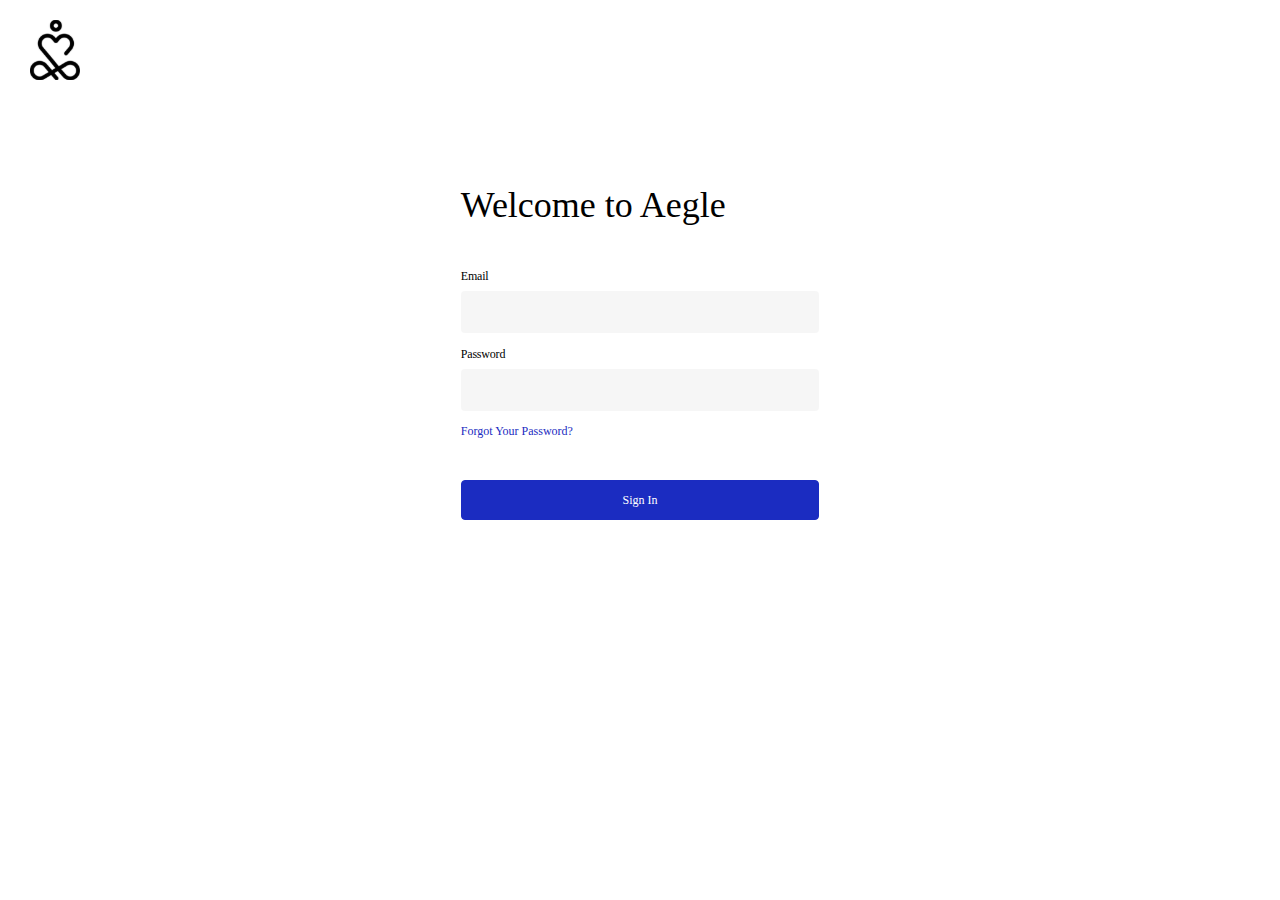
==== login.html @ f9b8bf65 "created frontend for  login page" ====
<!DOCTYPE html>
<html lang="en">
  <head>
    <meta charset="UTF-8" />
    <meta name="viewport" content="width=device-width, initial-scale=1.0" />
    <title>Document</title>
    <link rel="stylesheet" href="css/login.css" />
  </head>
  <body>
    <div class="main_container">
      <div class="logo">
        <img src="images/logo.svg" alt="logo" />
      </div>

      <div class="form_container">
        <div class="header">Welcome to Aegle</div>

        <div class="form">
          <form action="" method="get">
            <div class="box">
              <label for="">Email</label>
              <input type="email" name="" id="" />
            </div>

            <div class="box">
              <label for="">Password</label>
              <input type="password" name="" id="" />
            </div>

            <div class="forgot_password">
              forgot your password?
            </div>

            <input type="submit" value="sign in" />
          </form>
        </div>
      </div>
    </div>
  </body>
</html>
---- css/login.css ----
@font-face {
  font-family: 'SF UI Display Medium';
  font-style: normal;
  font-weight: normal;
  src: url(fonts\sf_font\sf-ui-display-medium-58646be638f96.woff) format('woff');
}

@font-face {
  font-family: 'SF UI Display Bold';
  font-style: normal;
  font-weight: normal;
  src: local('SF UI Display Bold'),
    url('sf-ui-display-bold-58646a511e3d9.woff') format('woff');
}

@font-face {
  font-family: 'SF UI Display Light';
  font-style: normal;
  font-weight: normal;
  src: local('SF UI Display Light'),
    url('sf-ui-display-light-58646b33e0551.woff') format('woff');
}

body {
  margin: 0;
  padding: 0;
  box-sizing: border-box;
  font-family: 'SF UI Display Bold';
}

.logo {
  margin-top: 20px;
  margin-left: 30px;
  margin-bottom: 100px;
}

.form_container {
  width: 28%;
  margin: 0 auto;
}

.header {
  margin-bottom: 40px;
  font-size: 36px;
  line-height: 43px;
}

.box {
  display: flex;
  flex-direction: column;
  margin-bottom: 12px;
}

label {
  margin-bottom: 5px;
  font-size: 12px;
  line-height: 19px;
  letter-spacing: -0.2px;
  color: #000000;
}

input {
  height: 40px;
  background: rgba(130, 130, 130, 0.07);
  border-radius: 4px;
  border: none;
}

input:focus {
  border: 1px solid #1b2cc1;
  background: #fff;
}

input[type='submit'] {
  width: 100%;
  height: 40px;
  background: #1b2cc1;
  border: 1px solid #1b2cc1;
  border-radius: 4px;
  color: #fff;
  font-size: 12px;
  line-height: 17px;
  font-family: 'SF UI Display Medium';
  text-transform: capitalize;
}

.forgot_password {
  margin-bottom: 40px;
  font-size: 12px;
  line-height: 17px;
  color: #1b2cc1;
  font-family: 'SF UI Display Medium';
  text-transform: capitalize;
}
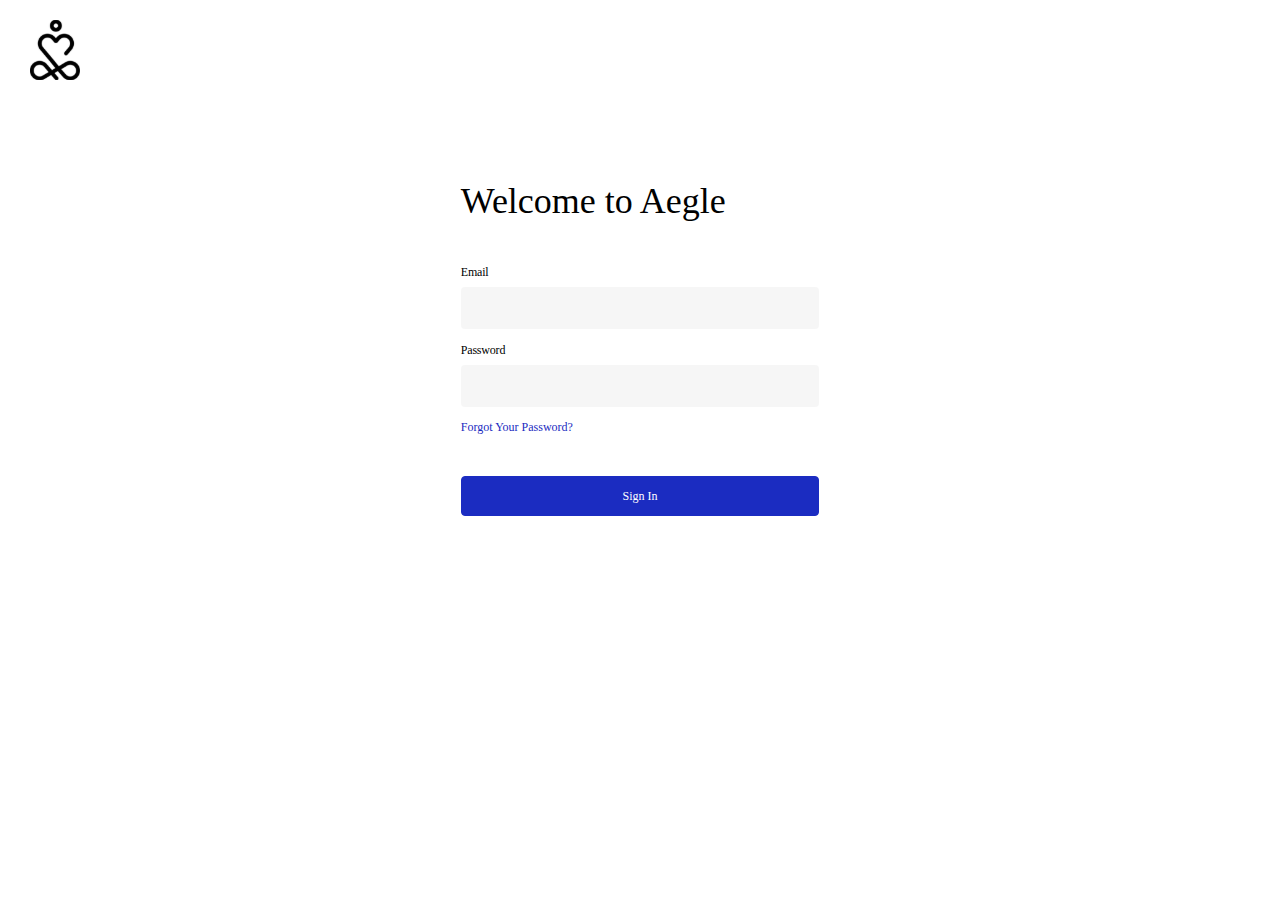
==== commit 42d293a5: "added styling and made page responsive" ====
--- a/login.html
+++ b/login.html
@@ -9,7 +9,8 @@
   <body>
     <div class="main_container">
       <div class="logo">
-        <img src="images/logo.svg" alt="logo" />
+        <img src="images/logo.svg" alt="logo" class="desktop_logo" />
+        <img src="images/logo2.svg" alt="logo" class="mobile_logo" />
       </div>
 
       <div class="form_container">
--- a/css/login.css
+++ b/css/login.css
@@ -32,6 +32,14 @@
   margin-top: 20px;
   margin-left: 30px;
   margin-bottom: 100px;
+}
+
+.mobile_logo {
+  display: none;
+}
+
+.desktop_logo {
+  display: block;
 }
 
 .form_container {
@@ -92,3 +100,22 @@
   font-family: 'SF UI Display Medium';
   text-transform: capitalize;
 }
+
+@media (max-width: 500px) {
+  .form_container {
+    width: 80%;
+    margin: 0 auto;
+  }
+
+  .logo {
+    margin-bottom: 140px;
+  }
+
+  .mobile_logo {
+    display: block;
+  }
+
+  .desktop_logo {
+    display: none;
+  }
+}
